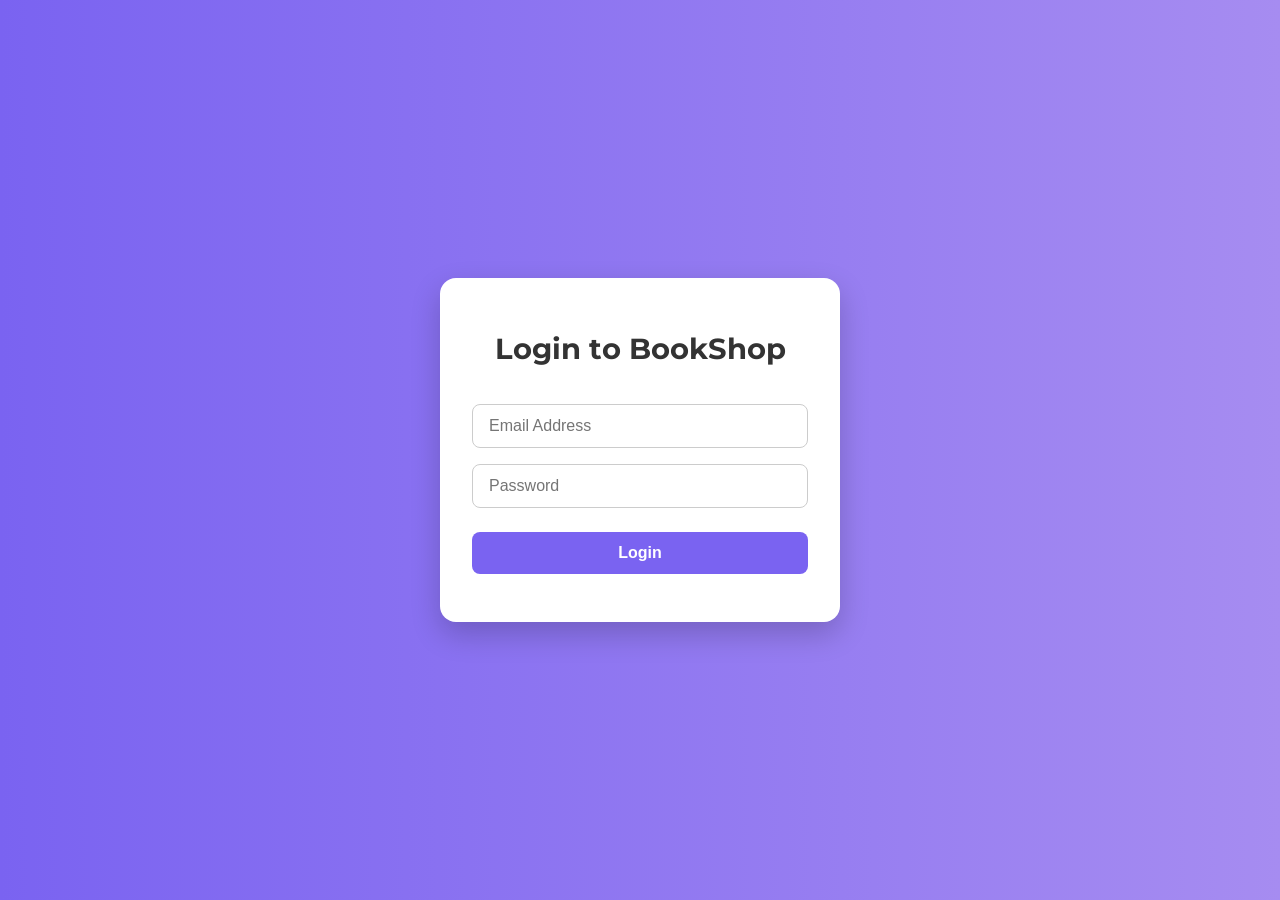
==== HTML/index.html @ 256953e0 "Initial commit" ====
<!DOCTYPE html>
<html lang="en">
<head>
  <meta charset="UTF-8" />
  <meta name="viewport" content="width=device-width, initial-scale=1.0"/>
  <title>Login | BookShop</title>
  <link href="https://fonts.googleapis.com/css2?family=Montserrat:wght@400;600&display=swap" rel="stylesheet">
  <link rel="stylesheet" href="../CSS/Style.css">
  <style>
    body {
      font-family: 'Montserrat', sans-serif;
      background: linear-gradient(to right, #7a63f1, #a68cf1);
      display: flex;
      justify-content: center;
      align-items: center;
      height: 100vh;
      margin: 0;
    }

    .login-wrapper {
      background: #fff;
      padding: 3rem 2rem;
      border-radius: 1rem;
      box-shadow: 0 12px 30px rgba(0, 0, 0, 0.2);
      width: 100%;
      max-width: 400px;
      text-align: center;
    }

    .login-wrapper h2 {
      margin-bottom: 1.5rem;
      font-size: 1.8rem;
      color: #333;
    }

    .login-wrapper input {
      width: 100%;
      padding: 0.75rem 1rem;
      margin: 0.5rem 0;
      border: 1px solid #ccc;
      border-radius: 0.5rem;
      font-size: 1rem;
    }

    .login-wrapper button {
      width: 100%;
      margin-top: 1rem;
      background-color: #7a63f1;
      color: white;
      border: none;
      padding: 0.75rem;
      border-radius: 0.5rem;
      font-weight: bold;
      font-size: 1rem;
      cursor: pointer;
      transition: background 0.3s ease;
    }

    .login-wrapper button:hover {
      background-color: #5c47d6;
    }

    .login-error {
      color: #d32f2f;
      margin-top: 1rem;
      display: none;
    }
  </style>
</head>
<body>

  <div class="login-wrapper">
    <h2>Login to BookShop</h2>
    <form id="loginForm">
      <input type="email" id="loginEmail" placeholder="Email Address" required />
      <input type="password" id="loginPassword" placeholder="Password" required />
      <button type="submit">Login</button>
      <p id="loginError" class="login-error">Invalid credentials. Try again.</p>
    </form>
  </div>

  <script>
    document.getElementById("loginForm").addEventListener("submit", function(e) {
      e.preventDefault();
      const email = document.getElementById("loginEmail").value;
      const password = document.getElementById("loginPassword").value;

      if (email === "admin@gmail.com" && password === "123456") {
        document.getElementById("loginError").style.display = "none";
        alert("✅ Logged in successfully!");
        window.location.href = "home.html";
      } else {
        document.getElementById("loginError").style.display = "block";
      }
    });
  </script>

</body>
</html>
---- CSS/Style.css ----
/* Base Styles */
* {
    margin: 0;
    padding: 0;
    box-sizing: border-box;
  }
  body {
    /* font-family: 'Segoe UI', sans-serif; */
    line-height: 1.6;
    background: #fff;
    color: #333;
    padding: 0;
  }
  

  a {
    text-decoration: none;
    color: inherit;
  }
  
  /* Navbar */
  .navbar {
    display: flex;
    justify-content: space-between;
    align-items: center;
    padding: 1rem 2rem;
    background: #f7f7f8;
    position: sticky;
    top: 0;
    z-index: 999;
    box-shadow: 0 2px 8px rgba(0,0,0,0.05); /* optional subtle shadow */
    transition: all 0.3s ease;
    
  }
  .navbar .logo {
    font-size: 1.5rem;
    font-weight: bold;
    color: #0051ff;
  }
  .navbar ul {
    display: flex;
    gap: 1.5rem;
    list-style: none;
  }

  .navbar .actions {
    display: flex;
    gap: 1.5rem;
    align-items: center;
  }
  .navbar ul li a {
    position: relative;
    padding-bottom: 4px;
    color: #333;
    font-weight: 500;
  }
  
  .navbar ul li a::after {
    content: '';
    position: absolute;
    left: 0;
    bottom: 0;
    height: 2px;
    width: 0%;
    background-color: #0051ff;
    transition: width 0.3s ease-in-out;
  }
  
  .navbar ul li a:hover::after {
    width: 100%;
  }
  
  .navbar input {
    padding: 0.4rem;
    border-radius: 4px;
    border: 1px solid #ccc;
  }
  .cart-icon {
    position: relative;
  }
  
  #cart-count {
    position: absolute;
    top: -8px;
    right: -8px;
    background: red;
    color: #fff;
    font-size: 0.7rem;
    padding: 2px 6px;
    border-radius: 50%;
  }
  
  

.cart-icon {
  position: relative;
  cursor: pointer;
}

.hero {
  position: relative;
  background-color: #007BFF; /* Background color of the hero section */
  height: 500px; /* Adjust height as needed */
  text-align: center;
}

.hero::after {
  content: '';
  position: absolute;
  bottom: 0;
  left: 0;
  width: 100%;
  height: 5px; /* Adjust the height of the curve */
  background: #b3ccff; /* Color of the curve */
  border-radius: 90% 0 90% 0; /* Creates the curved effect */
}


/*   
  /* Animation Keyframes */
@keyframes navFadeIn {
  from {
    opacity: 0;
    transform: translateY(-10px);
  }
  to {
    opacity: 1;
    transform: translateY(0);
  }
} */

/* Target nav items */
.navbar ul li {
  opacity: 0;
  animation: navFadeIn 0.5s ease forwards;
}

/* Staggered effect */
.navbar ul li:nth-child(1) {
  animation-delay: 0.2s;
}
.navbar ul li:nth-child(2) {
  animation-delay: 0.4s;
}
.navbar ul li:nth-child(3) {
  animation-delay: 0.6s;
}
.navbar ul li:nth-child(4) {
  animation-delay: 0.8s;
}

  
  /* Hero Section */
  .hero {
    display: flex;
    justify-content: space-between;
    /* padding: 3rem 2rem; */
    padding: 0 7.5rem;
    background:#e4f2fa;
    align-items: center;
    flex-wrap: wrap;
  }
  .hero-text {
    max-width: 500px;
  }
  .hero-text h1 {
    font-size: 2rem;
    margin-bottom: 1rem;
  }
  .hero-text p {
    margin-bottom: 1.5rem;
  }
  .hero h1 {
    overflow: hidden;
    white-space: nowrap;
    width: 0;
    border-right: 3px solid #0051ff;
    animation:
      typing 2.5s steps(30, end) forwards,
      blink 0.7s step-end 5 forwards,
      stop-cursor 0s 2.5s forwards;
  }
  
  
  

  
  
  .btn-primary, .btn-outline {
    padding: 0.6rem 1.2rem;
    margin-right: 1rem;
    border: none;
    border-radius: 4px;
    cursor: pointer;
  }
  .btn-primary {
    background: #0051ff;
    color: #fff;
    height: 40px;
    width: 150px;
  }
  .btn-outline {
    background: transparent;
    border: 1px solid #0051ff;
    color: #0051ff;
    height: 40px;
    width: 180px;
  
  }
  .btn-primary,
.btn-outline {
  transition: all 0.3s ease;
  font-weight: 500;
  font-size: 1rem;
}

/* Primary Button Hover */
.btn-primary:hover {
  background-color: #0051ff;
  transform: scale(1.05);
  box-shadow: 0 6px 16px rgba(0, 81, 255, 0.3);
}

/* Outline Button Hover */
.btn-outline:hover {
  background-color: #0051ff;
  color: #fff;
  transform: scale(1.05);
  box-shadow: 0 6px 16px rgba(0, 81, 255, 0.2);
}



  
  /* Featured Books */
  .featured {
    padding: 2rem;
  }
  .featured h2 {
    margin-bottom: 1.5rem;
  }
  .books {
    display: grid;
    grid-template-columns: repeat(auto-fit, minmax(300px, 1fr));
    gap: 1.5rem;
  }
  .book-card {
    background: #fff;
    border: 1px solid #eee;
    border-radius: 8px;
    padding: 1.2rem;
    
    display: flex;
    flex-direction: column;
    align-items: center; /* centers image + text horizontally */
    justify-content: flex-start;
    text-align: center;
    max-width: 220px;
  }

  
  .bookCard-img {
    max-height: 400px;
    object-fit: contain;
    margin-bottom: 0.1rem;
  }
  

  .book-card h4,
  .book-card p{
    margin: 0.1rem 0;
  }
  .book-card .price {
    color: #0051ff;
    font-weight: bold;
  }
  .book-card button {
    margin-top: 0.5rem;
    background: #0051ff;
    color: #fff;
    border: none;
    padding: 0.4rem 0.8rem;
    border-radius: 4px;
    cursor: pointer;
  }
  .card-footer {
    display: flex;
    justify-content: space-between;
    align-items: center;
    margin-top: 0.5rem;
    width: 100%;
  }
  
  .card-footer .price {
    color: #0051ff;
    font-weight: bold;
    font-size: 1rem;
  }
  
  .card-footer .add-to-cart{
    background: #0051ff;
    color: #fff;
    border: none;
    padding: 0.3rem 0.6rem;
    border-radius: 4px;
    cursor: pointer;
    font-size: 0.9rem;
    transition: background 0.2s ease;
  }
  
 
  /* Hover effect */
.add-to-cart:hover {
  background-color: #0051ff;
  transform: scale(1.05);
  box-shadow: 0 4px 10px rgba(0, 81, 255, 0.3);
}
  
  /* Categories */
  .categories {
    padding: 2rem;
    background: #f3f6ff;
  }
  
  .categories h2 {
    margin-bottom: 1rem;
    text-align: center;
  }
  
  .category-grid {
    display: grid;
    grid-template-columns: repeat(auto-fit, minmax(140px, 1fr));
    gap: 1.5rem;
    justify-items: center;
  }
  
  .category-card {
    background: #fff;
    border: 1px solid #ddd;
    border-radius: 12px;
    padding: 1rem;
    text-align: center;
    width: 100%;
    transition: transform 0.3s ease, box-shadow 0.3s ease;
    cursor: pointer;
  }
  
  .category-card:hover {
    transform: translateY(-4px);
    box-shadow: 0 6px 16px rgba(0, 0, 0, 0.1);
  }
  
  .category-card img {
    width: 40px;
    height: 40px;
    margin-bottom: 0;
  }
  
  .category-card span {
    display: block;
    margin-top: 0;
    font-weight: 500;
    font-size: 1rem;
  }
  
  
  /* Promotions */
  .promotions {
    display: flex;
    flex-wrap: wrap;
    gap: 1rem;
    padding: 4rem;
    height: 250px;
   
  }
  .promo {
    flex: 1;
    padding: 1rem;
    border-radius: 8px;
    color: #fff;
    
    
  }

  .purple {
   
    background: #7a5ff2;
  }
  .red {
    background: #ff4d5a;
  }

  .promo-btn {
  margin-top: 0.8rem;
  padding: 0.5rem 1rem;

  border-radius: 4px;
  font-weight: bold;
  cursor: pointer;
  transition: background 0.3s ease;
}


.promo-btn.outline1 {
  background: transparent;
  border: 2px solid #fff;
  color: #fff;
}
.promo-btn.outline1:hover {
  background: #fff;
  color:#7a5ff2;;
}

.promo-btn.outline2 {
  background: transparent;
  border: 2px solid #fff;
  color: #fff;
}

.promo-btn.outline2:hover {
  background: #fff;
  color: #e03c4e;
}

.contact-wrapper {
  background: #f9f9f9;
  padding: 4rem 1rem;
  font-family: 'Montserrat', sans-serif;
}

.contact-container {
  max-width: 720px;
  margin: auto;
  background: #fff;
  padding: 2rem;
  border-radius: 1rem;
  box-shadow: 0 10px 25px rgba(0, 0, 0, 0.05);
}

.contact-container h2 {
  font-size: 2rem;
  text-align: center;
  margin-bottom: 1rem;
}

.contact-container p {
  text-align: center;
  margin-bottom: 2rem;
  color: #666;
}

.form-group {
  margin-bottom: 1.25rem;
}

.form-row {
  display: flex;
  gap: 1rem;
  flex-wrap: wrap;
}

.form-row .form-group {
  flex: 1;
  min-width: 200px;
}

label {
  display: block;
  margin-bottom: 0.5rem;
  font-weight: 500;
}

input,
textarea {
  width: 100%;
  padding: 0.75rem;
  border: 1px solid #ccc;
  border-radius: 0.5rem;
  font-size: 1rem;
}

input:focus,
textarea:focus {
  outline: none;
  border-color: #7a63f1;
  box-shadow: 0 0 4px rgba(122, 99, 241, 0.4);
}

.btn-send {
  width: 100%;
  padding: 1rem;
  background-color: #7a63f1;
  color: white;
  font-weight: bold;
  border: none;
  border-radius: 0.5rem;
  cursor: pointer;
  font-size: 1rem;
  transition: background 0.3s;
}

.btn-send:hover {
  background-color: #5c47d6;
}

#formResponse {
  text-align: center;
  margin-top: 1rem;
  color: #2e7d32;
  font-weight: 500;
}

.hidden {
  display: none;
}

  
  /* Newsletter */
  .newsletter {
    background: #f3f3ff;
    padding: 3rem 1rem;
    text-align: center;
    font-family: 'Montserrat', sans-serif;
  }
  
  .newsletter form {
    display: flex;
    flex-direction: column;
    gap: 1rem;
    max-width: 400px;
    margin: 1rem auto 0;
  }
  
  .newsletter input[type="email"] {
    padding: 0.75rem 1rem;
    border: 1px solid #ccc;
    border-radius: 0.5rem;
    font-size: 1rem;
  }
  
  .btn-subscribe {
    padding: 0.75rem;
    background-color: #7a63f1;
    color: white;
    font-weight: bold;
    border: none;
    border-radius: 0.5rem;
    cursor: pointer;
    font-size: 1rem;
    transition: background 0.3s;
  }
  
  .btn-subscribe:hover {
    background-color: #5c47d6;
  }
  
  #newsletterMsg {
    margin-top: 1rem;
    color: #2e7d32;
    font-weight: 500;
  }
  
  .hidden {
    display: none;
  }
  
  /* Footer */
  .footer {
    background: #1b1f25;
    color: #ccc;
    padding: 4rem;
  }
  .footer-columns {
    display: grid;
    grid-template-columns: repeat(auto-fit, minmax(160px, 1fr));
    gap: 2rem;
  }
  .footer h4 {
    color: #fff;
    margin-bottom: 0.5rem;
  }
  .footer ul {
    list-style: none;
    padding-left: 0;
  }
  .footer ul li {
    margin-bottom: 0.3rem;
  }
  .footer ul li a {
    color: #ccc;
  }
  

.book-img {
      width: 520px;
      height: auto; /* maintain aspect ratio */
    }
  

  /* ===== Animations ===== */

/* Fade-in animation */
@keyframes fadeInUp {
    from {
      opacity: 0;
      transform: translateY(30px);
    }
    to {
      opacity: 1;
      transform: translateY(0);
    }
  }
  
  /* Zoom effect for cards */
  @keyframes zoomIn {
    from {
      opacity: 0;
      transform: scale(0.9);
    }
    to {
      opacity: 1;
      transform: scale(1);
    }
  }
  @keyframes typing {
    from { width: 0; }
    to { width: 100%; }
  }
  
  @keyframes blink {
    50% { border-color: transparent; }
  }
  @keyframes stop-cursor {
    to { border-right: none; }
  }
  
  
  
  /* Apply fade-in to sections */
  .hero,
  .featured,
  .categories,
  .promotions,
  .newsletter,
  .footer {
    animation: fadeInUp 1s ease forwards;
    opacity: 0;
  }
  .hero { animation-delay: 0.2s; }
  .featured { animation-delay: 0.4s; }
  .categories { animation-delay: 0.6s; }
  .promotions { animation-delay: 0.8s; }
  .newsletter { animation-delay: 1s; }
  .footer { animation-delay: 1.2s; }
  
  /* Hover animation on book cards */
  .book-card {
    transition: transform 0.3s ease, box-shadow 0.3s ease;
    animation: zoomIn 0.6s ease forwards;
    opacity: 0;
  }
  .book-card:hover {
    transform: translateY(-8px);
    box-shadow: 0 8px 20px rgba(0, 0, 0, 0.1);
  }
  
  /* Category hover effect */
  .category-grid button:hover {
    background: #0051ff;
    color: #fff;
    transition: 0.3s ease;
  }
  
  .toast {
    position: fixed;
    bottom: 30px;
    right: 30px;
    background: #0051ff;
    color: #fff;
    padding: 0.7rem 1rem;
    border-radius: 8px;
    box-shadow: 0 6px 18px rgba(0,0,0,0.2);
    font-weight: 500;
    z-index: 99999;
    opacity: 0;
    transform: translateY(20px);
    transition: all 0.4s ease;
  }
  
  .toast.show {
    opacity: 1;
    transform: translateY(0);
  }
  

  .container {
    padding: 20px;
  }

  .toast {
    position: fixed;
    bottom: 30px;
    right: 30px;
    background: #0051ff;
    color: #fff;
    padding: 0.7rem 1rem;
    border-radius: 8px;
    opacity: 0;
    transform: translateY(20px);
    transition: all 0.4s ease;
    z-index: 999;
  }
  .toast.show {
    opacity: 1;
    transform: translateY(0);
  }
   
  .qty-value {
    min-width: 20px;
    text-align: center;
  }
  .hidden {
    display: none !important;
  }
  .cart-page {
    max-width: 800px;
    margin: 4rem auto;
    padding: 2rem;
    font-family: 'Montserrat', sans-serif;
    background: #fff;
    border-radius: 1rem;
    box-shadow: 0 10px 30px rgba(0,0,0,0.05);
  }
  
  .cart-page h2 {
    font-size: 2rem;
    text-align: center;
    margin-bottom: 2rem;
  }
  
  .cart-items {
    display: flex;
    flex-direction: column;
    gap: 1.5rem;
  }
  
  .cart-item {
    display: flex;
    justify-content: space-between;
    align-items: center;
    border: 1px solid #e0e0e0;
    border-radius: 0.75rem;
    padding: 1.2rem 1.5rem;
    background-color: #f9f9f9;
  }
  
  .cart-item strong {
    font-size: 1.1rem;
    color: #333;
  }
  
  .quantity-controls {
    display: flex;
    align-items: center;
    gap: 0.5rem;
    margin-top: 0.5rem;
  }
  
  .qty-btn {
    width: 30px;
    height: 30px;
    font-size: 1.2rem;
    font-weight: bold;
    background-color: #7a63f1;
    color: white;
    border: none;
    border-radius: 0.5rem;
    cursor: pointer;
  }
  
  .qty-value {
    font-weight: bold;
    font-size: 1rem;
    width: 30px;
    text-align: center;
  }
  
  .remove-item {
    background: transparent;
    color: #f44336;
    font-size: 1.2rem;
    border: none;
    cursor: pointer;
  }
  
  .cart-summary {
    text-align: right;
    margin-top: 2rem;
    border-top: 1px solid #ccc;
    padding-top: 1.5rem;
  }
  
  .cart-summary h3 {
    font-size: 1.5rem;
    color: #333;
    margin-bottom: 1rem;
  }
  
  #clearCartPage {
    background-color: #f44336;
    color: white;
    padding: 0.75rem 1.5rem;
    font-size: 1rem;
    border: none;
    border-radius: 0.5rem;
    cursor: pointer;
  }
  
  #clearCartPage:hover {
    background-color: #d32f2f;
  }
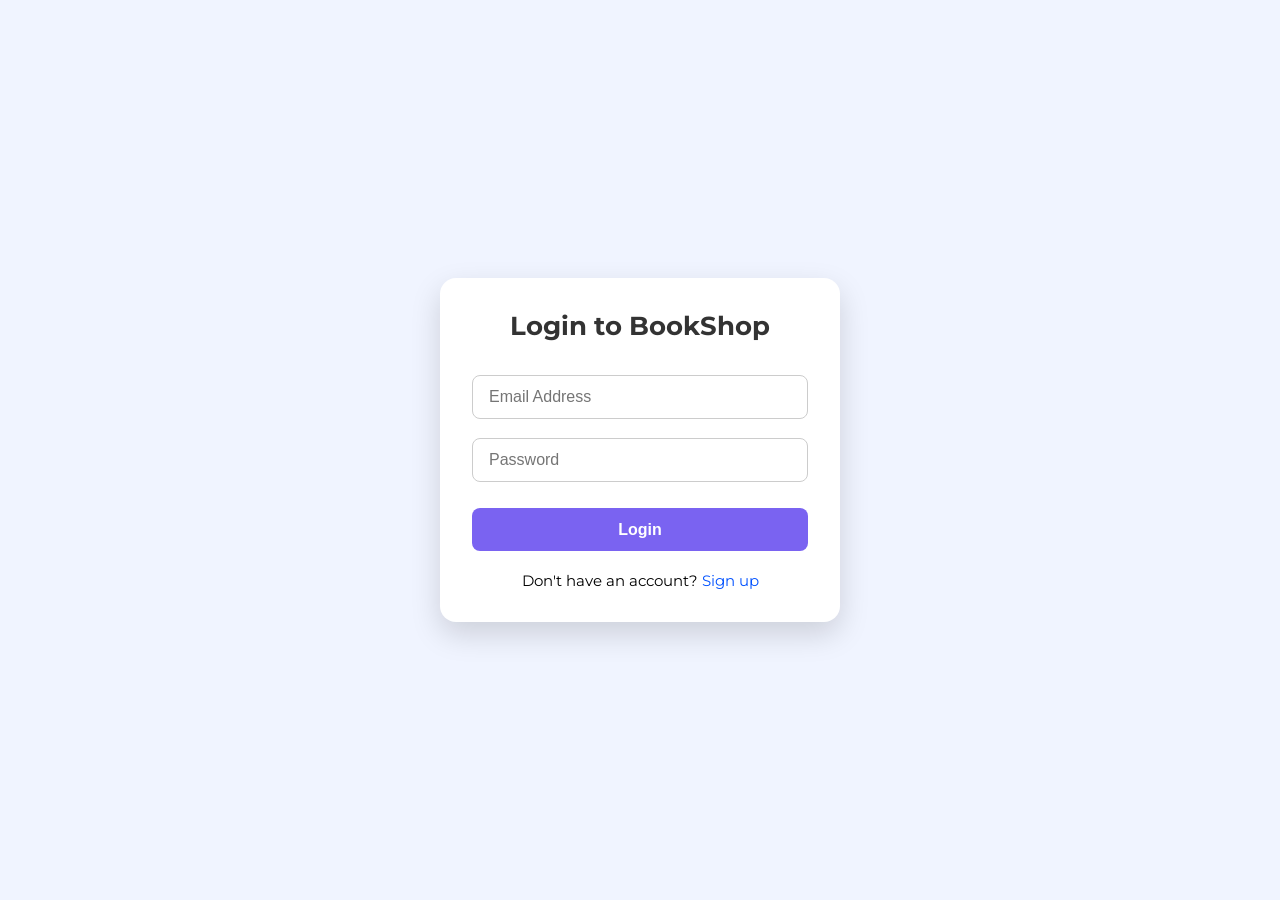
==== commit 04db7182: "Fix: set correct entry point for Vercel" ====
--- a/HTML/index.html
+++ b/HTML/index.html
@@ -5,41 +5,51 @@
   <meta name="viewport" content="width=device-width, initial-scale=1.0"/>
   <title>Login | BookShop</title>
   <link href="https://fonts.googleapis.com/css2?family=Montserrat:wght@400;600&display=swap" rel="stylesheet">
-  <link rel="stylesheet" href="../CSS/Style.css">
   <style>
+    * {
+      box-sizing: border-box;
+      margin: 0;
+      padding: 0;
+    }
+
     body {
       font-family: 'Montserrat', sans-serif;
-      background: linear-gradient(to right, #7a63f1, #a68cf1);
+      background-color: #f0f4ff;
       display: flex;
       justify-content: center;
       align-items: center;
       height: 100vh;
-      margin: 0;
+      padding: 1rem;
     }
 
     .login-wrapper {
       background: #fff;
-      padding: 3rem 2rem;
+      padding: 2rem;
       border-radius: 1rem;
-      box-shadow: 0 12px 30px rgba(0, 0, 0, 0.2);
+      box-shadow: 0 12px 30px rgba(0, 0, 0, 0.15);
       width: 100%;
       max-width: 400px;
-      text-align: center;
     }
 
     .login-wrapper h2 {
       margin-bottom: 1.5rem;
-      font-size: 1.8rem;
+      font-size: 1.6rem;
       color: #333;
+      text-align: center;
     }
 
     .login-wrapper input {
       width: 100%;
       padding: 0.75rem 1rem;
-      margin: 0.5rem 0;
+      margin: 0.6rem 0;
       border: 1px solid #ccc;
       border-radius: 0.5rem;
       font-size: 1rem;
+    }
+
+    .login-wrapper input:focus {
+      outline: 2px solid #7a63f1;
+      border-color: #7a63f1;
     }
 
     .login-wrapper button {
@@ -48,7 +58,7 @@
       background-color: #7a63f1;
       color: white;
       border: none;
-      padding: 0.75rem;
+      padding: 0.8rem;
       border-radius: 0.5rem;
       font-weight: bold;
       font-size: 1rem;
@@ -64,6 +74,33 @@
       color: #d32f2f;
       margin-top: 1rem;
       display: none;
+      text-align: center;
+      font-size: 0.95rem;
+    }
+
+    .login-wrapper p {
+      margin-top: 1.2rem;
+      text-align: center;
+      font-size: 0.95rem;
+    }
+
+    .login-wrapper a {
+      color: #0051ff;
+      text-decoration: none;
+    }
+
+    .login-wrapper a:hover {
+      text-decoration: underline;
+    }
+
+    @media (max-width: 480px) {
+      .login-wrapper {
+        padding: 1.5rem;
+      }
+
+      .login-wrapper h2 {
+        font-size: 1.4rem;
+      }
     }
   </style>
 </head>
@@ -71,26 +108,29 @@
 
   <div class="login-wrapper">
     <h2>Login to BookShop</h2>
-    <form id="loginForm">
+    <form id="loginForm" autocomplete="on">
       <input type="email" id="loginEmail" placeholder="Email Address" required />
       <input type="password" id="loginPassword" placeholder="Password" required />
       <button type="submit">Login</button>
       <p id="loginError" class="login-error">Invalid credentials. Try again.</p>
+      <p>Don't have an account? <a href="signup.html">Sign up</a></p>
     </form>
   </div>
 
   <script>
     document.getElementById("loginForm").addEventListener("submit", function(e) {
       e.preventDefault();
-      const email = document.getElementById("loginEmail").value;
-      const password = document.getElementById("loginPassword").value;
 
-      if (email === "admin@gmail.com" && password === "123456") {
-        document.getElementById("loginError").style.display = "none";
-        alert("✅ Logged in successfully!");
+      const email = document.getElementById("loginEmail").value.trim();
+      const password = document.getElementById("loginPassword").value.trim();
+      const errorMsg = document.getElementById("loginError");
+
+      const storedUser = JSON.parse(localStorage.getItem("bookshopUser"));
+
+      if (storedUser && storedUser.email === email && storedUser.password === password) {
         window.location.href = "home.html";
       } else {
-        document.getElementById("loginError").style.display = "block";
+        errorMsg.style.display = "block";
       }
     });
   </script>
